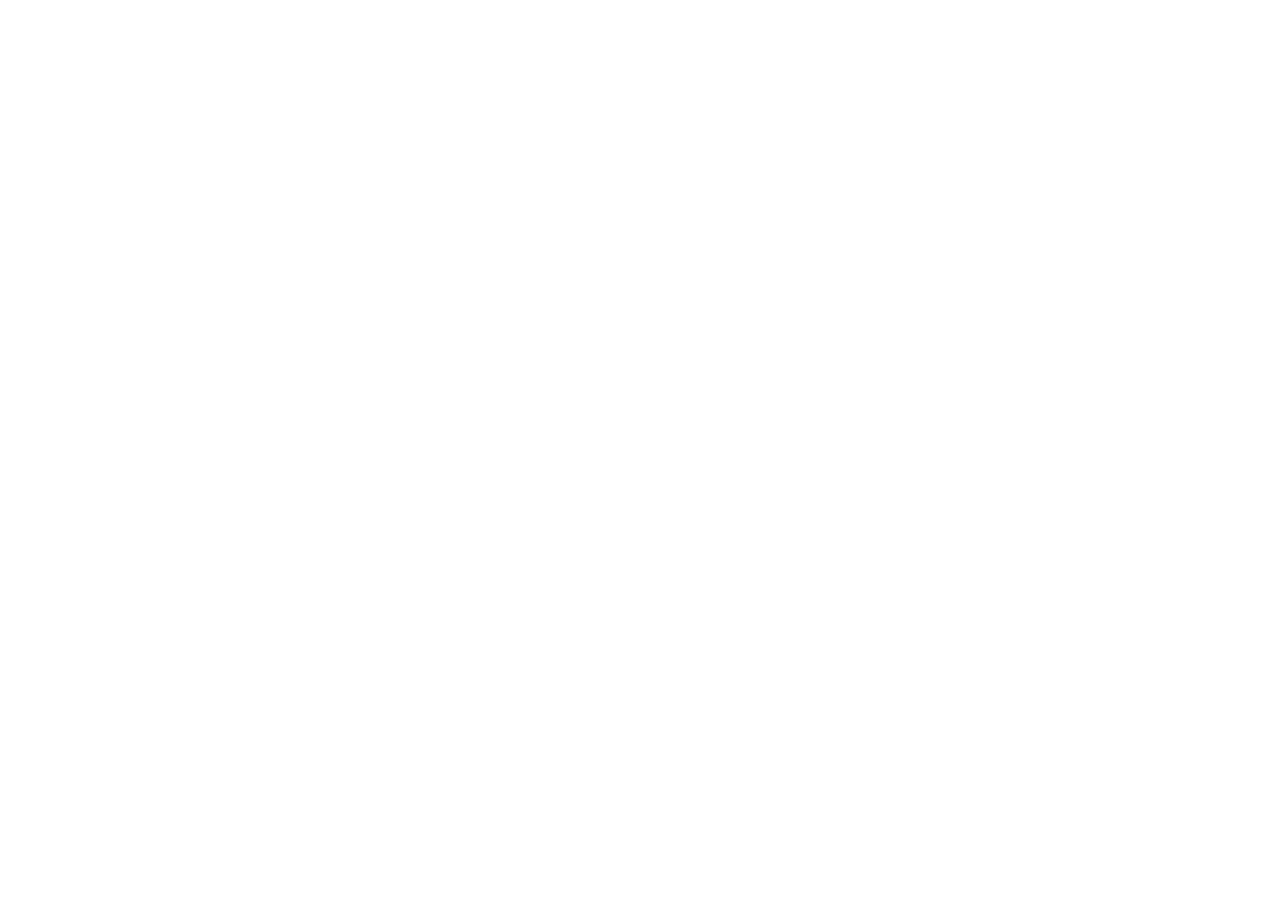
==== login.html @ 838c6cb9 "svg graphs" ====
<!DOCTYPE html>
<html lang="en">

<head>
    <meta charset="UTF-8">
    <meta name="viewport" content="width=device-width, initial-scale=1.0">
    <title>Profile</title>
</head>

<body>
    

</body>

</html>
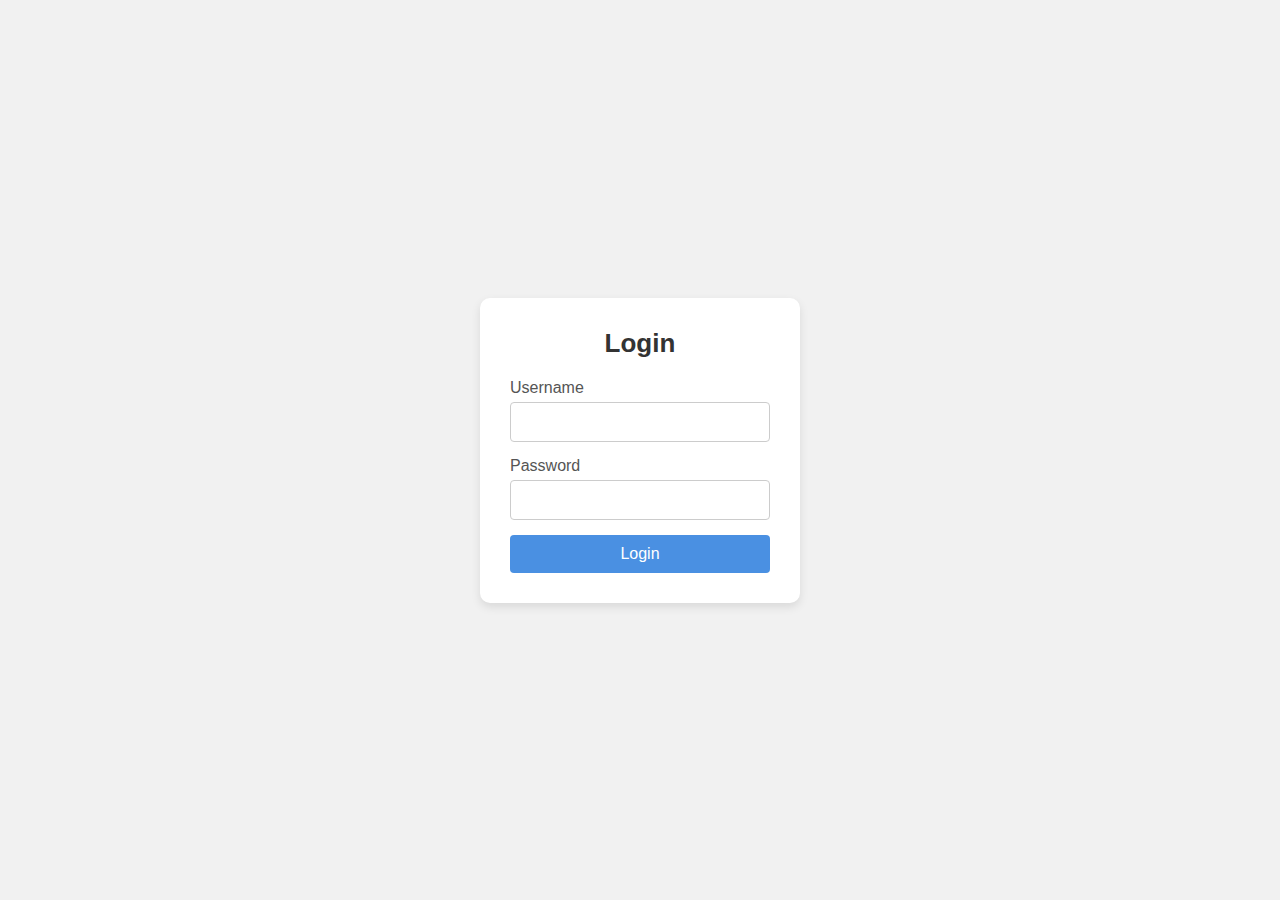
==== commit c843b90b: "login page" ====
--- a/login.html
+++ b/login.html
@@ -4,12 +4,131 @@
 <head>
     <meta charset="UTF-8">
     <meta name="viewport" content="width=device-width, initial-scale=1.0">
-    <title>Profile</title>
+    <title>Login</title>
+    <style>
+        /* Basic Reset */
+        * {
+            margin: 0;
+            padding: 0;
+            box-sizing: border-box;
+        }
+
+        body {
+            font-family: 'Arial', sans-serif;
+            background-color: #f1f1f1;
+            display: flex;
+            justify-content: center;
+            align-items: center;
+            height: 100vh;
+        }
+
+        .login-container {
+            background-color: white;
+            padding: 30px;
+            border-radius: 10px;
+            box-shadow: 0 4px 10px rgba(0, 0, 0, 0.1);
+            width: 320px;
+            text-align: center;
+        }
+
+        h2 {
+            font-size: 26px;
+            margin-bottom: 20px;
+            color: #333;
+        }
+
+        .input-group {
+            margin-bottom: 15px;
+            text-align: left;
+        }
+
+        .input-group label {
+            display: block;
+            margin-bottom: 5px;
+            color: #555;
+        }
+
+        .input-group input {
+            width: 100%;
+            padding: 10px;
+            border: 1px solid #ccc;
+            border-radius: 4px;
+            font-size: 16px;
+        }
+
+        .input-group input:focus {
+            border-color: #4a90e2;
+            outline: none;
+        }
+
+        .login-btn {
+            width: 100%;
+            padding: 10px;
+            background-color: #4a90e2;
+            color: white;
+            border: none;
+            border-radius: 4px;
+            font-size: 16px;
+            cursor: pointer;
+        }
+
+        .login-btn:hover {
+            background-color: #357ab7;
+        }
+
+        .error-message {
+            color: #e74c3c;
+            font-size: 14px;
+            margin-bottom: 10px;
+        }
+
+        .signup-link {
+            margin-top: 20px;
+            font-size: 14px;
+        }
+
+        .signup-link a {
+            color: #4a90e2;
+            text-decoration: none;
+        }
+
+        .signup-link a:hover {
+            text-decoration: underline;
+        }
+    </style>
 </head>
 
 <body>
-    
+    <div class="login-container">
+        <h2>Login</h2>
+        <form id="loginForm">
+            <div class="input-group">
+                <label for="username">Username</label>
+                <input type="text" id="username" name="username" required>
+            </div>
+            <div class="input-group">
+                <label for="password">Password</label>
+                <input type="password" id="password" name="password" required>
+            </div>
+            <div id="error-message" class="error-message"></div>
+            <button type="submit" class="login-btn">Login</button>
+        </form>
+    </div>
 
+    <script>
+        document.getElementById('loginForm').addEventListener('submit', function (e) {
+            e.preventDefault();
+            const username = document.getElementById('username').value;
+            const password = document.getElementById('password').value;
+            if (!username || !password) {
+                document.getElementById('error-message').textContent = 'Please enter both username and password.';
+            } else {
+                document.getElementById('error-message').textContent = '';
+                document.getElementById('loginForm').reset();
+            }
+        });
+
+    </script>
 </body>
 
 </html>